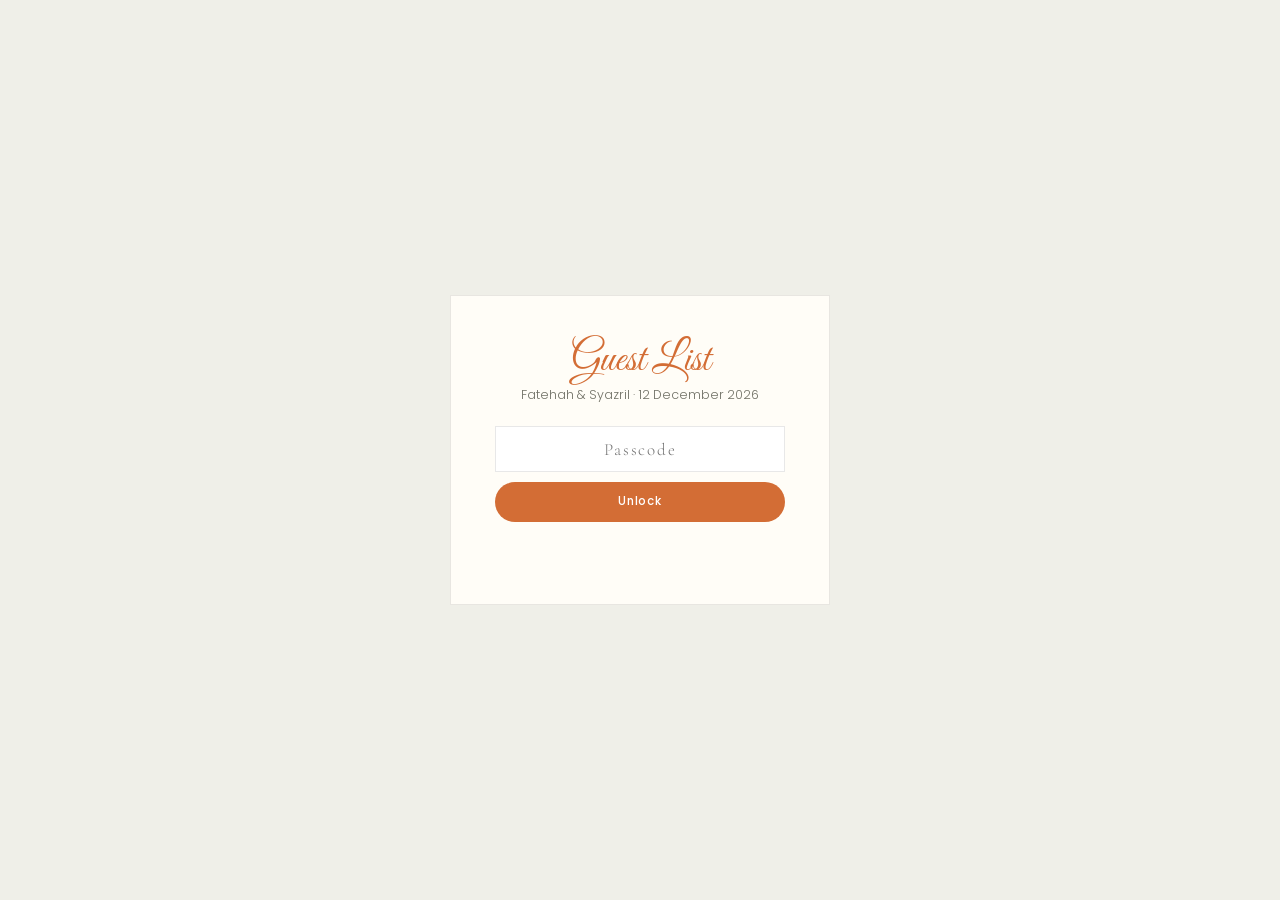
==== dashboard.html @ 8435ec58 "Add files via upload v2 — motion, RSVP to sheet, dashboard" ====
<!doctype html>
<html lang="en">
<head>
<meta charset="utf-8">
<meta name="viewport" content="width=device-width,initial-scale=1,viewport-fit=cover">
<meta name="robots" content="noindex,nofollow">
<meta name="theme-color" content="#EFEFE8">
<title>Guest List · Fatehah &amp; Syazril</title>
<link rel="preconnect" href="https://fonts.googleapis.com">
<link rel="preconnect" href="https://fonts.gstatic.com" crossorigin>
<link href="https://fonts.googleapis.com/css2?family=Cormorant+Garamond:wght@400;500;600&family=Great+Vibes&family=Poppins:wght@300;400;500;600&display=swap" rel="stylesheet">
<style>
:root{
  --cream:#EFEFE8; --surface:#FFFDF7; --ink:#23231E; --muted:#6F6F64; --faint:#9A9A8E;
  --orange:#D36D35; --olive:#6B7A46; --line:rgba(35,35,30,.1);
  --serif:'Cormorant Garamond',Georgia,serif; --sans:'Poppins',system-ui,Arial,sans-serif; --script:'Great Vibes',cursive;
  --ease:cubic-bezier(.22,1,.36,1);
}
*,*::before,*::after{box-sizing:border-box}
[hidden]{display:none!important}
body{margin:0;background:var(--cream);color:var(--ink);font-family:var(--sans);font-weight:300;-webkit-font-smoothing:antialiased}
button,input,select{font:inherit;color:inherit}
button{border:0;background:none;cursor:pointer;-webkit-tap-highlight-color:transparent}
:focus-visible{outline:2px solid var(--orange);outline-offset:2px}
.wrap{width:min(1120px,100%);margin:0 auto;padding:0 clamp(14px,3vw,28px)}

/* ── lock ── */
.lock{min-height:100svh;display:grid;place-items:center;padding:24px}
.lock-card{width:min(380px,100%);padding:clamp(28px,6vw,44px);background:var(--surface);border:1px solid var(--line);text-align:center}
.lock-card h1{margin:0 0 4px;font:400 42px/1 var(--script);color:var(--orange)}
.lock-card p{margin:0 0 22px;font-size:12.5px;color:var(--muted)}
.lock-card input{width:100%;height:46px;padding:0 14px;border:1px solid var(--line);background:#fff;font-family:var(--serif);font-size:17px;text-align:center;letter-spacing:.1em}
.lock-card .btn{width:100%;margin-top:10px}
.lock-err{margin:12px 0 0;font-size:12px;color:#B03A2E;min-height:16px}

/* ── shell ── */
.top{position:sticky;top:0;z-index:10;background:rgba(239,239,232,.93);backdrop-filter:blur(10px);border-bottom:1px solid var(--line)}
.top-in{display:flex;align-items:center;gap:12px;min-height:62px;padding:10px 0;flex-wrap:wrap}
.top h1{margin:0;font:400 30px/1 var(--script);color:var(--orange)}
.top .sub{font-size:11px;color:var(--faint);letter-spacing:.04em}
.top .spacer{margin-left:auto}
.btn{
  display:inline-grid;place-items:center;min-height:40px;padding:0 16px;border-radius:999px;
  background:var(--orange);color:#fff;font:500 11.5px/1 var(--sans);letter-spacing:.08em;
  transition:transform .25s var(--ease),background .25s var(--ease)
}
.btn:hover{transform:translateY(-1px);background:#C05F28}
.btn.ghost{background:transparent;color:var(--muted);box-shadow:inset 0 0 0 1px var(--line)}
.btn.ghost:hover{background:#fff;color:var(--ink)}

section.pad{padding:clamp(18px,3vw,28px) 0}

/* ── stat tiles ── */
.tiles{display:grid;grid-template-columns:repeat(4,1fr);gap:12px}
.tile{padding:clamp(16px,2.4vw,22px);background:var(--surface);border:1px solid var(--line)}
.tile .k{display:flex;align-items:center;gap:6px;font:500 10px/1 var(--sans);letter-spacing:.16em;text-transform:uppercase;color:var(--faint)}
.tile .k i{width:8px;height:8px;border-radius:50%;flex:none}
.tile .v{margin-top:10px;font:500 clamp(30px,5vw,46px)/1 var(--serif)}
.tile .n{margin-top:5px;font-size:11.5px;color:var(--muted)}
.tile.hero{background:var(--ink);border-color:var(--ink)}
.tile.hero .k{color:rgba(255,253,247,.55)}
.tile.hero .v{color:#FFFDF7}
.tile.hero .n{color:rgba(255,253,247,.6)}

/* ── card / chart ── */
.card{background:var(--surface);border:1px solid var(--line);padding:clamp(16px,2.6vw,24px)}
.card h2{margin:0;font:500 15px/1.2 var(--sans);letter-spacing:.01em}
.card .hint{margin:3px 0 0;font-size:11.5px;color:var(--faint)}
.chart-head{display:flex;align-items:baseline;gap:10px;flex-wrap:wrap;margin-bottom:14px}
.chart-wrap{position:relative}
svg.chart{display:block;width:100%;height:auto;overflow:visible}
.tip{
  position:absolute;z-index:5;pointer-events:none;transform:translate(-50%,-120%);
  padding:8px 11px;background:var(--ink);color:#FFFDF7;font-size:11.5px;line-height:1.45;white-space:nowrap;
  opacity:0;transition:opacity .15s ease
}
.tip.show{opacity:1}
.tip b{font-weight:500}

/* ── filters ── */
.filters{display:flex;gap:8px;flex-wrap:wrap;align-items:center;margin-bottom:14px}
.filters input[type=search]{flex:1 1 200px;min-height:40px;padding:0 14px;border:1px solid var(--line);background:var(--surface);font-family:var(--serif);font-size:15px}
.chips{display:flex;gap:6px}
.chip{min-height:40px;padding:0 14px;border-radius:999px;box-shadow:inset 0 0 0 1px var(--line);font:500 11.5px/1 var(--sans);color:var(--muted);display:grid;place-items:center}
.chip[aria-pressed="true"]{background:var(--ink);color:#FFFDF7;box-shadow:none}

/* ── table ── */
table{width:100%;border-collapse:collapse;font-size:13.5px}
th{
  text-align:left;padding:10px 12px;font:500 10px/1 var(--sans);letter-spacing:.14em;text-transform:uppercase;
  color:var(--faint);border-bottom:1px solid var(--line);white-space:nowrap;cursor:pointer;user-select:none
}
th[aria-sort]{color:var(--ink)}
td{padding:12px;border-bottom:1px solid rgba(35,35,30,.055);vertical-align:top}
tr:last-child td{border-bottom:0}
.name{font-weight:400;font-size:14.5px}
.meta{font-size:11.5px;color:var(--faint)}
.badge{display:inline-flex;align-items:center;gap:6px;padding:4px 10px;border-radius:999px;font-size:11px;white-space:nowrap}
.badge i{width:7px;height:7px;border-radius:50%;flex:none}
.badge.yes{background:rgba(107,122,70,.14);color:#4C5733}
.badge.no{background:rgba(138,99,62,.14);color:#7A5230}
.wish{margin-top:6px;font-family:var(--serif);font-size:14px;color:var(--muted);line-height:1.5;max-width:44ch}
a.tel{color:var(--muted);text-decoration:none;border-bottom:1px solid var(--line)}
a.tel:hover{color:var(--orange)}

.empty{padding:44px 20px;text-align:center;color:var(--faint)}
.empty b{display:block;margin-bottom:6px;font:400 26px/1.2 var(--serif);color:var(--muted)}
.cards{display:none;flex-direction:column;gap:10px}
.gcard{padding:14px;background:var(--surface);border:1px solid var(--line)}
.gcard .row{display:flex;justify-content:space-between;gap:10px;align-items:flex-start}
footer.note{padding:26px 0 40px;font-size:11px;color:var(--faint);text-align:center}

@media(max-width:860px){
  .tiles{grid-template-columns:repeat(2,1fr)}
  table{display:none}
  .cards{display:flex}
}
@media(prefers-reduced-motion:reduce){*{transition-duration:.01ms!important;animation-duration:.01ms!important}}
</style>
</head>
<body>

<!-- ── LOCK ── -->
<div class="lock" id="lock">
  <form class="lock-card" id="lockForm">
    <h1>Guest List</h1>
    <p>Fatehah &amp; Syazril · 12 December 2026</p>
    <input id="pass" type="password" placeholder="Passcode" autocomplete="current-password" aria-label="Passcode">
    <button class="btn" type="submit" id="unlock">Unlock</button>
    <p class="lock-err" id="lockErr"></p>
  </form>
</div>

<!-- ── APP ── -->
<div id="app" hidden>
  <header class="top">
    <div class="wrap top-in">
      <div>
        <h1>Guest List</h1>
        <div class="sub" id="updated">—</div>
      </div>
      <div class="spacer"></div>
      <button class="btn ghost" id="refresh" type="button">Refresh</button>
      <button class="btn" id="export" type="button">Export CSV</button>
    </div>
  </header>

  <main class="wrap">
    <section class="pad">
      <div class="tiles">
        <div class="tile hero">
          <div class="k">Confirmed guests</div>
          <div class="v" id="tPax">0</div>
          <div class="n" id="tPaxNote">total pax attending</div>
        </div>
        <div class="tile">
          <div class="k"><i style="background:var(--olive)"></i>Attending</div>
          <div class="v" id="tYes">0</div>
          <div class="n">replies saying yes</div>
        </div>
        <div class="tile">
          <div class="k"><i style="background:#8A633E"></i>Can’t make it</div>
          <div class="v" id="tNo">0</div>
          <div class="n">replies saying no</div>
        </div>
        <div class="tile">
          <div class="k">Responses</div>
          <div class="v" id="tAll">0</div>
          <div class="n" id="tAllNote">total replies</div>
        </div>
      </div>
    </section>

    <section class="pad">
      <div class="card">
        <div class="chart-head">
          <div>
            <h2>Confirmed pax over time</h2>
            <p class="hint">Running total of guests who said yes</p>
          </div>
        </div>
        <div class="chart-wrap">
          <svg class="chart" id="chart" viewBox="0 0 760 220" preserveAspectRatio="none" role="img" aria-label="Cumulative confirmed guests over time"></svg>
          <div class="tip" id="tip"></div>
        </div>
      </div>
    </section>

    <section class="pad">
      <div class="filters">
        <input type="search" id="search" placeholder="Search name, phone or wish…" aria-label="Search guests">
        <div class="chips" role="group" aria-label="Filter">
          <button class="chip" data-f="all" aria-pressed="true">All</button>
          <button class="chip" data-f="yes" aria-pressed="false">Attending</button>
          <button class="chip" data-f="no"  aria-pressed="false">Can’t make it</button>
        </div>
      </div>

      <div class="card" style="padding:0;overflow:hidden">
        <table id="table">
          <thead><tr>
            <th data-sort="name">Guest</th>
            <th data-sort="attending">Status</th>
            <th data-sort="pax">Pax</th>
            <th data-sort="side">Side</th>
            <th data-sort="ts" aria-sort="descending">Replied</th>
          </tr></thead>
          <tbody id="rows"></tbody>
        </table>
        <div class="cards" id="cards"></div>
        <div class="empty" id="empty" hidden><b>No replies yet</b>They’ll appear here the moment someone RSVPs.</div>
      </div>
    </section>

    <footer class="note">Data lives in your Google Sheet — nothing is stored in this page.</footer>
  </main>
</div>

<script src="assets/js/config.js"></script>
<script>
(() => {
'use strict';
const $ = s => document.querySelector(s);
const esc = s => String(s).replace(/[&<>"]/g, c => ({'&':'&amp;','<':'&lt;','>':'&gt;','"':'&quot;'}[c]));
const ENDPOINT = (window.CONFIG && CONFIG.rsvp && CONFIG.rsvp.endpoint) || '';

let guests = [], filter = 'all', query = '', sortKey = 'ts', sortDir = -1;

/* ── auth ── */
const keyStore = {
  get: () => sessionStorage.getItem('gl-key') || '',
  set: v => sessionStorage.setItem('gl-key', v),
  clear: () => sessionStorage.removeItem('gl-key')
};

async function load(key){
  if (!ENDPOINT) throw new Error('No endpoint set in assets/js/config.js');
  const res  = await fetch(`${ENDPOINT}?key=${encodeURIComponent(key)}&t=${Date.now()}`);
  const data = await res.json();
  if (!data.ok) throw new Error('Wrong passcode');
  return data;
}

$('#lockForm').addEventListener('submit', async e => {
  e.preventDefault();
  const key = $('#pass').value.trim();
  $('#lockErr').textContent = '';
  $('#unlock').textContent = 'Checking…';
  try {
    const data = await load(key);
    keyStore.set(key);
    show(data);
  } catch (err) {
    $('#lockErr').textContent = err.message;
  } finally {
    $('#unlock').textContent = 'Unlock';
  }
});

function show(data){
  guests = data.guests || [];
  $('#lock').hidden = true;
  $('#app').hidden = false;
  $('#updated').textContent = 'Updated ' + new Date(data.updated).toLocaleString('en-MY', {dateStyle:'medium', timeStyle:'short'});
  render();
}

$('#refresh').addEventListener('click', async () => {
  $('#refresh').textContent = 'Refreshing…';
  try { show(await load(keyStore.get())); }
  catch { keyStore.clear(); location.reload(); }
  finally { $('#refresh').textContent = 'Refresh'; }
});

/* ── stats ── */
function render(){
  const yes = guests.filter(g => g.attending);
  const no  = guests.filter(g => !g.attending);
  const pax = yes.reduce((sum, g) => sum + g.pax, 0);

  $('#tPax').textContent = pax;
  $('#tYes').textContent = yes.length;
  $('#tNo').textContent  = no.length;
  $('#tAll').textContent = guests.length;
  $('#tPaxNote').textContent = `across ${yes.length} ${yes.length === 1 ? 'reply' : 'replies'}`;
  $('#tAllNote').textContent = guests.length ? `${Math.round(yes.length / guests.length * 100)}% attending` : 'total replies';

  drawChart(yes);
  drawTable();
}

/* ── chart: single series, cumulative pax ── */
function drawChart(yes){
  const svg = $('#chart');
  const W = 760, H = 220, padL = 40, padR = 18, padT = 16, padB = 28;

  if (!yes.length){
    svg.innerHTML = `<text x="${W/2}" y="${H/2}" text-anchor="middle" fill="#9A9A8E" font-size="13" font-family="Poppins,sans-serif">No confirmed guests yet</text>`;
    return;
  }

  // one point per day, cumulative
  const byDay = new Map();
  [...yes].sort((a, b) => new Date(a.ts) - new Date(b.ts)).forEach(g => {
    const day = new Date(g.ts); day.setHours(0, 0, 0, 0);
    const k = day.getTime();
    byDay.set(k, (byDay.get(k) || 0) + g.pax);
  });

  let running = 0;
  const points = [...byDay.entries()].sort((a, b) => a[0] - b[0])
    .map(([t, v]) => ({ t, v: (running += v) }));

  const maxY = Math.max(4, points[points.length - 1].v);
  const minT = points[0].t, maxT = points[points.length - 1].t;
  const spanT = Math.max(1, maxT - minT);
  const x = t => padL + (t - minT) / spanT * (W - padL - padR);
  const y = v => H - padB - v / maxY * (H - padT - padB);

  // recessive grid + y labels
  const ticks = [0, .5, 1].map(f => Math.round(maxY * f));
  let grid = ticks.map(v => `
    <line x1="${padL}" x2="${W - padR}" y1="${y(v)}" y2="${y(v)}" stroke="rgba(35,35,30,.08)" stroke-width="1"/>
    <text x="${padL - 8}" y="${y(v) + 4}" text-anchor="end" fill="#9A9A8E" font-size="10" font-family="Poppins,sans-serif">${v}</text>`).join('');

  const line = points.map((p, i) => `${i ? 'L' : 'M'}${x(p.t).toFixed(1)},${y(p.v).toFixed(1)}`).join(' ');
  const area = points.length > 1
    ? `${line} L${x(maxT).toFixed(1)},${y(0)} L${x(minT).toFixed(1)},${y(0)} Z` : '';

  const last = points[points.length - 1];
  const fmt = t => new Date(t).toLocaleDateString('en-MY', {day:'numeric', month:'short'});

  svg.innerHTML = `
    <defs><linearGradient id="fade" x1="0" y1="0" x2="0" y2="1">
      <stop offset="0%" stop-color="#D36D35" stop-opacity=".18"/>
      <stop offset="100%" stop-color="#D36D35" stop-opacity="0"/>
    </linearGradient></defs>
    ${grid}
    ${area ? `<path d="${area}" fill="url(#fade)"/>` : ''}
    ${points.length > 1 ? `<path d="${line}" fill="none" stroke="#D36D35" stroke-width="2" stroke-linecap="round" stroke-linejoin="round"/>` : ''}
    <circle cx="${x(last.t)}" cy="${y(last.v)}" r="4.5" fill="#D36D35" stroke="#FFFDF7" stroke-width="2"/>
    <text x="${x(last.t) - 8}" y="${y(last.v) - 12}" text-anchor="end" fill="#23231E" font-size="12" font-weight="500" font-family="Poppins,sans-serif">${last.v} pax</text>
    <text x="${padL}" y="${H - 8}" fill="#9A9A8E" font-size="10" font-family="Poppins,sans-serif">${fmt(minT)}</text>
    ${points.length > 1 ? `<text x="${W - padR}" y="${H - 8}" text-anchor="end" fill="#9A9A8E" font-size="10" font-family="Poppins,sans-serif">${fmt(maxT)}</text>` : ''}
    <g id="hover"></g>`;

  // hover crosshair + tooltip
  const tip = $('#tip'), hover = svg.querySelector('#hover');
  const wrap = svg.parentElement;
  svg.onpointermove = event => {
    const box = svg.getBoundingClientRect();
    const svgX = (event.clientX - box.left) / box.width * W;
    let near = points[0];
    points.forEach(p => { if (Math.abs(x(p.t) - svgX) < Math.abs(x(near.t) - svgX)) near = p; });
    hover.innerHTML = `
      <line x1="${x(near.t)}" x2="${x(near.t)}" y1="${padT}" y2="${H - padB}" stroke="rgba(35,35,30,.18)" stroke-width="1"/>
      <circle cx="${x(near.t)}" cy="${y(near.v)}" r="5" fill="#D36D35" stroke="#FFFDF7" stroke-width="2"/>`;
    tip.innerHTML = `<b>${near.v} pax</b><br>${fmt(near.t)}`;
    tip.style.left = (x(near.t) / W * wrap.clientWidth) + 'px';
    tip.style.top  = (y(near.v) / H * wrap.clientHeight) + 'px';
    tip.classList.add('show');
  };
  svg.onpointerleave = () => { hover.innerHTML = ''; tip.classList.remove('show'); };
}

/* ── table ── */
function visible(){
  return guests
    .filter(g => filter === 'all' || (filter === 'yes') === g.attending)
    .filter(g => !query || [g.name, g.phone, g.wish, g.side, g.tag].join(' ').toLowerCase().includes(query))
    .sort((a, b) => {
      const A = sortKey === 'ts' ? new Date(a.ts) : a[sortKey];
      const B = sortKey === 'ts' ? new Date(b.ts) : b[sortKey];
      return (A > B ? 1 : A < B ? -1 : 0) * sortDir;
    });
}

const when = ts => new Date(ts).toLocaleDateString('en-MY', {day:'numeric', month:'short', year:'2-digit'});
const badge = g => g.attending
  ? '<span class="badge yes"><i style="background:#6B7A46"></i>Attending</span>'
  : '<span class="badge no"><i style="background:#8A633E"></i>Can’t make it</span>';

function drawTable(){
  const rows = visible();
  $('#empty').hidden = rows.length > 0;

  $('#rows').innerHTML = rows.map(g => `
    <tr>
      <td>
        <div class="name">${esc(g.name)}</div>
        <div class="meta">${g.phone ? `<a class="tel" href="tel:${esc(g.phone)}">${esc(g.phone)}</a>` : ''}${g.tag ? ` · invited as ${esc(g.tag)}` : ''}</div>
        ${g.wish ? `<div class="wish">“${esc(g.wish)}”</div>` : ''}
      </td>
      <td>${badge(g)}</td>
      <td>${g.attending ? g.pax : '—'}</td>
      <td class="meta">${esc(g.side || '—')}</td>
      <td class="meta">${when(g.ts)}</td>
    </tr>`).join('');

  $('#cards').innerHTML = rows.map(g => `
    <div class="gcard">
      <div class="row">
        <div>
          <div class="name">${esc(g.name)}</div>
          <div class="meta">${g.phone ? `<a class="tel" href="tel:${esc(g.phone)}">${esc(g.phone)}</a>` : ''} · ${when(g.ts)}</div>
        </div>
        <div style="text-align:right">
          ${badge(g)}
          ${g.attending ? `<div class="meta" style="margin-top:6px">${g.pax} pax</div>` : ''}
        </div>
      </div>
      ${g.wish ? `<div class="wish">“${esc(g.wish)}”</div>` : ''}
    </div>`).join('');
}

/* ── controls ── */
$('#search').addEventListener('input', e => { query = e.target.value.toLowerCase().trim(); drawTable(); });
document.querySelectorAll('.chip').forEach(chip => chip.addEventListener('click', () => {
  filter = chip.dataset.f;
  document.querySelectorAll('.chip').forEach(c => c.setAttribute('aria-pressed', String(c === chip)));
  drawTable();
}));
document.querySelectorAll('th[data-sort]').forEach(th => th.addEventListener('click', () => {
  const key = th.dataset.sort;
  sortDir = sortKey === key ? -sortDir : 1;
  sortKey = key;
  document.querySelectorAll('th').forEach(h => h.removeAttribute('aria-sort'));
  th.setAttribute('aria-sort', sortDir === 1 ? 'ascending' : 'descending');
  drawTable();
}));

$('#export').addEventListener('click', () => {
  const rows = visible();
  const head = ['Name', 'Phone', 'Attending', 'Pax', 'Side', 'Wishes', 'Invited As', 'Replied'];
  const csv  = [head].concat(rows.map(g => [
    g.name, g.phone, g.attending ? 'Yes' : 'No', g.attending ? g.pax : 0, g.side, g.wish, g.tag, new Date(g.ts).toLocaleString('en-MY')
  ])).map(r => r.map(cell => `"${String(cell).replace(/"/g, '""')}"`).join(',')).join('\r\n');

  const link = document.createElement('a');
  link.href = URL.createObjectURL(new Blob(['﻿' + csv], {type:'text/csv;charset=utf-8'}));
  link.download = `guest-list-${new Date().toISOString().slice(0, 10)}.csv`;
  link.click();
  URL.revokeObjectURL(link.href);
});

/* ── auto-unlock if this session already authenticated ── */
(async () => {
  const key = keyStore.get();
  if (!key) return;
  try { show(await load(key)); } catch { keyStore.clear(); }
})();
})();
</script>
</body>
</html>
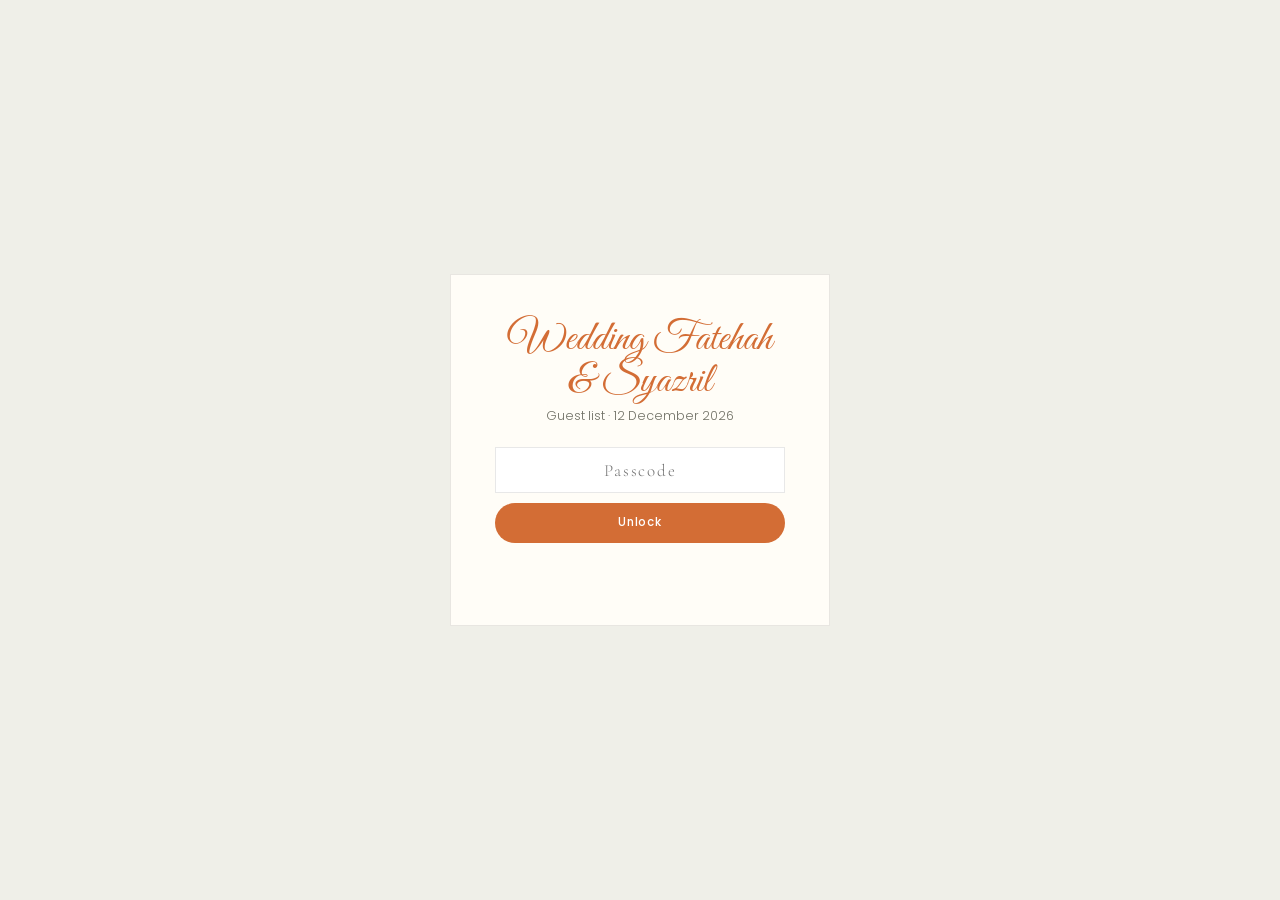
==== commit db5d2eab: "Add files via upload Dashboard update with name" ====
--- a/dashboard.html
+++ b/dashboard.html
@@ -5,7 +5,7 @@
 <meta name="viewport" content="width=device-width,initial-scale=1,viewport-fit=cover">
 <meta name="robots" content="noindex,nofollow">
 <meta name="theme-color" content="#EFEFE8">
-<title>Guest List · Fatehah &amp; Syazril</title>
+<title>Wedding Fatehah &amp; Syazril · Guest List</title>
 <link rel="preconnect" href="https://fonts.googleapis.com">
 <link rel="preconnect" href="https://fonts.gstatic.com" crossorigin>
 <link href="https://fonts.googleapis.com/css2?family=Cormorant+Garamond:wght@400;500;600&family=Great+Vibes&family=Poppins:wght@300;400;500;600&display=swap" rel="stylesheet">
@@ -61,6 +61,17 @@
 .tile.hero .k{color:rgba(255,253,247,.55)}
 .tile.hero .v{color:#FFFDF7}
 .tile.hero .n{color:rgba(255,253,247,.6)}
+
+/* ── countdown ── */
+.cd-card{display:flex;align-items:center;justify-content:space-between;gap:18px;flex-wrap:wrap}
+.cd-head h2{margin:0;font:500 15px/1.2 var(--sans)}
+.cd{display:flex;gap:clamp(10px,2.4vw,26px);align-items:flex-start}
+.cd-unit{min-width:clamp(52px,7vw,70px);text-align:center;perspective:500px}
+.cd-unit strong{display:block;font:500 clamp(28px,4.4vw,42px)/1 var(--serif);color:var(--ink)}
+.cd-unit strong.flip{animation:cdflip .5s var(--ease)}
+@keyframes cdflip{from{transform:rotateX(-80deg);opacity:.3}to{transform:none;opacity:1}}
+.cd-unit span{display:block;margin-top:7px;font:500 9px/1 var(--sans);letter-spacing:.16em;text-transform:uppercase;color:var(--faint)}
+.cd-done{font:400 22px/1.3 var(--serif);color:var(--orange)}
 
 /* ── card / chart ── */
 .card{background:var(--surface);border:1px solid var(--line);padding:clamp(16px,2.6vw,24px)}
@@ -112,8 +123,14 @@
 
 @media(max-width:860px){
   .tiles{grid-template-columns:repeat(2,1fr)}
+  .cd-card{gap:12px}
+  .cd{width:100%;justify-content:space-between;gap:6px}
   table{display:none}
   .cards{display:flex}
+}
+@media(max-width:520px){
+  .top h1{font-size:24px}
+  .lock-card h1{font-size:34px}
 }
 @media(prefers-reduced-motion:reduce){*{transition-duration:.01ms!important;animation-duration:.01ms!important}}
 </style>
@@ -123,8 +140,8 @@
 <!-- ── LOCK ── -->
 <div class="lock" id="lock">
   <form class="lock-card" id="lockForm">
-    <h1>Guest List</h1>
-    <p>Fatehah &amp; Syazril · 12 December 2026</p>
+    <h1>Wedding Fatehah &amp; Syazril</h1>
+    <p>Guest list · 12 December 2026</p>
     <input id="pass" type="password" placeholder="Passcode" autocomplete="current-password" aria-label="Passcode">
     <button class="btn" type="submit" id="unlock">Unlock</button>
     <p class="lock-err" id="lockErr"></p>
@@ -136,7 +153,7 @@
   <header class="top">
     <div class="wrap top-in">
       <div>
-        <h1>Guest List</h1>
+        <h1>Wedding Fatehah &amp; Syazril</h1>
         <div class="sub" id="updated">—</div>
       </div>
       <div class="spacer"></div>
@@ -146,6 +163,16 @@
   </header>
 
   <main class="wrap">
+    <section class="pad">
+      <div class="card cd-card">
+        <div class="cd-head">
+          <h2>The big day</h2>
+          <p class="hint">Saturday, 12 December 2026 · Laman Sri Pinang, Port Dickson</p>
+        </div>
+        <div class="cd" id="cd" aria-label="Countdown to the wedding"></div>
+      </div>
+    </section>
+
     <section class="pad">
       <div class="tiles">
         <div class="tile hero">
@@ -272,6 +299,37 @@
   finally { $('#refresh').textContent = 'Refresh'; }
 });
 
+/* ── countdown to the wedding ── */
+const WEDDING = new Date('2026-12-12T11:00:00+08:00').getTime();
+(function countdown(){
+  const host = $('#cd');
+  const units = [['Days', 864e5], ['Hours', 36e5], ['Minutes', 6e4], ['Seconds', 1e3]];
+  host.innerHTML = units.map(([label]) =>
+    `<div class="cd-unit"><strong data-u="${label}">00</strong><span>${label}</span></div>`).join('');
+
+  const cells = {};
+  host.querySelectorAll('[data-u]').forEach(el => cells[el.dataset.u] = el);
+
+  const tick = () => {
+    const diff = WEDDING - Date.now();
+    if (diff <= 0){
+      host.innerHTML = '<span class="cd-done">The day is here — selamat pengantin baru!</span>';
+      return;
+    }
+    let rest = diff;
+    units.forEach(([label, ms]) => {
+      const value = String(Math.floor(rest / ms)).padStart(2, '0');
+      rest %= ms;
+      const cell = cells[label];
+      if (!cell || cell.textContent === value) return;
+      cell.textContent = value;
+      cell.classList.remove('flip'); void cell.offsetWidth; cell.classList.add('flip');
+    });
+  };
+  tick();
+  setInterval(tick, 1000);
+})();
+
 /* ── stats ── */
 function render(){
   const yes = guests.filter(g => g.attending);
@@ -311,6 +369,18 @@
   const points = [...byDay.entries()].sort((a, b) => a[0] - b[0])
     .map(([t, v]) => ({ t, v: (running += v) }));
 
+  if (points.length < 2){
+    const only = points[0];
+    svg.setAttribute('preserveAspectRatio', 'xMidYMid meet');
+    svg.setAttribute('viewBox', '0 0 760 150');
+    svg.innerHTML = `
+      <text x="${W/2}" y="${H/2 - 8}" text-anchor="middle" fill="#23231E" font-size="30" font-family="Cormorant Garamond,serif">${only.v} pax confirmed so far</text>
+      <text x="${W/2}" y="${H/2 + 24}" text-anchor="middle" fill="#9A9A8E" font-size="13" font-family="Poppins,sans-serif">The trend line appears once replies arrive on more than one day</text>`;
+    return;
+  }
+
+  svg.setAttribute('preserveAspectRatio', 'none');
+  svg.setAttribute('viewBox', '0 0 760 220');
   const maxY = Math.max(4, points[points.length - 1].v);
   const minT = points[0].t, maxT = points[points.length - 1].t;
   const spanT = Math.max(1, maxT - minT);
